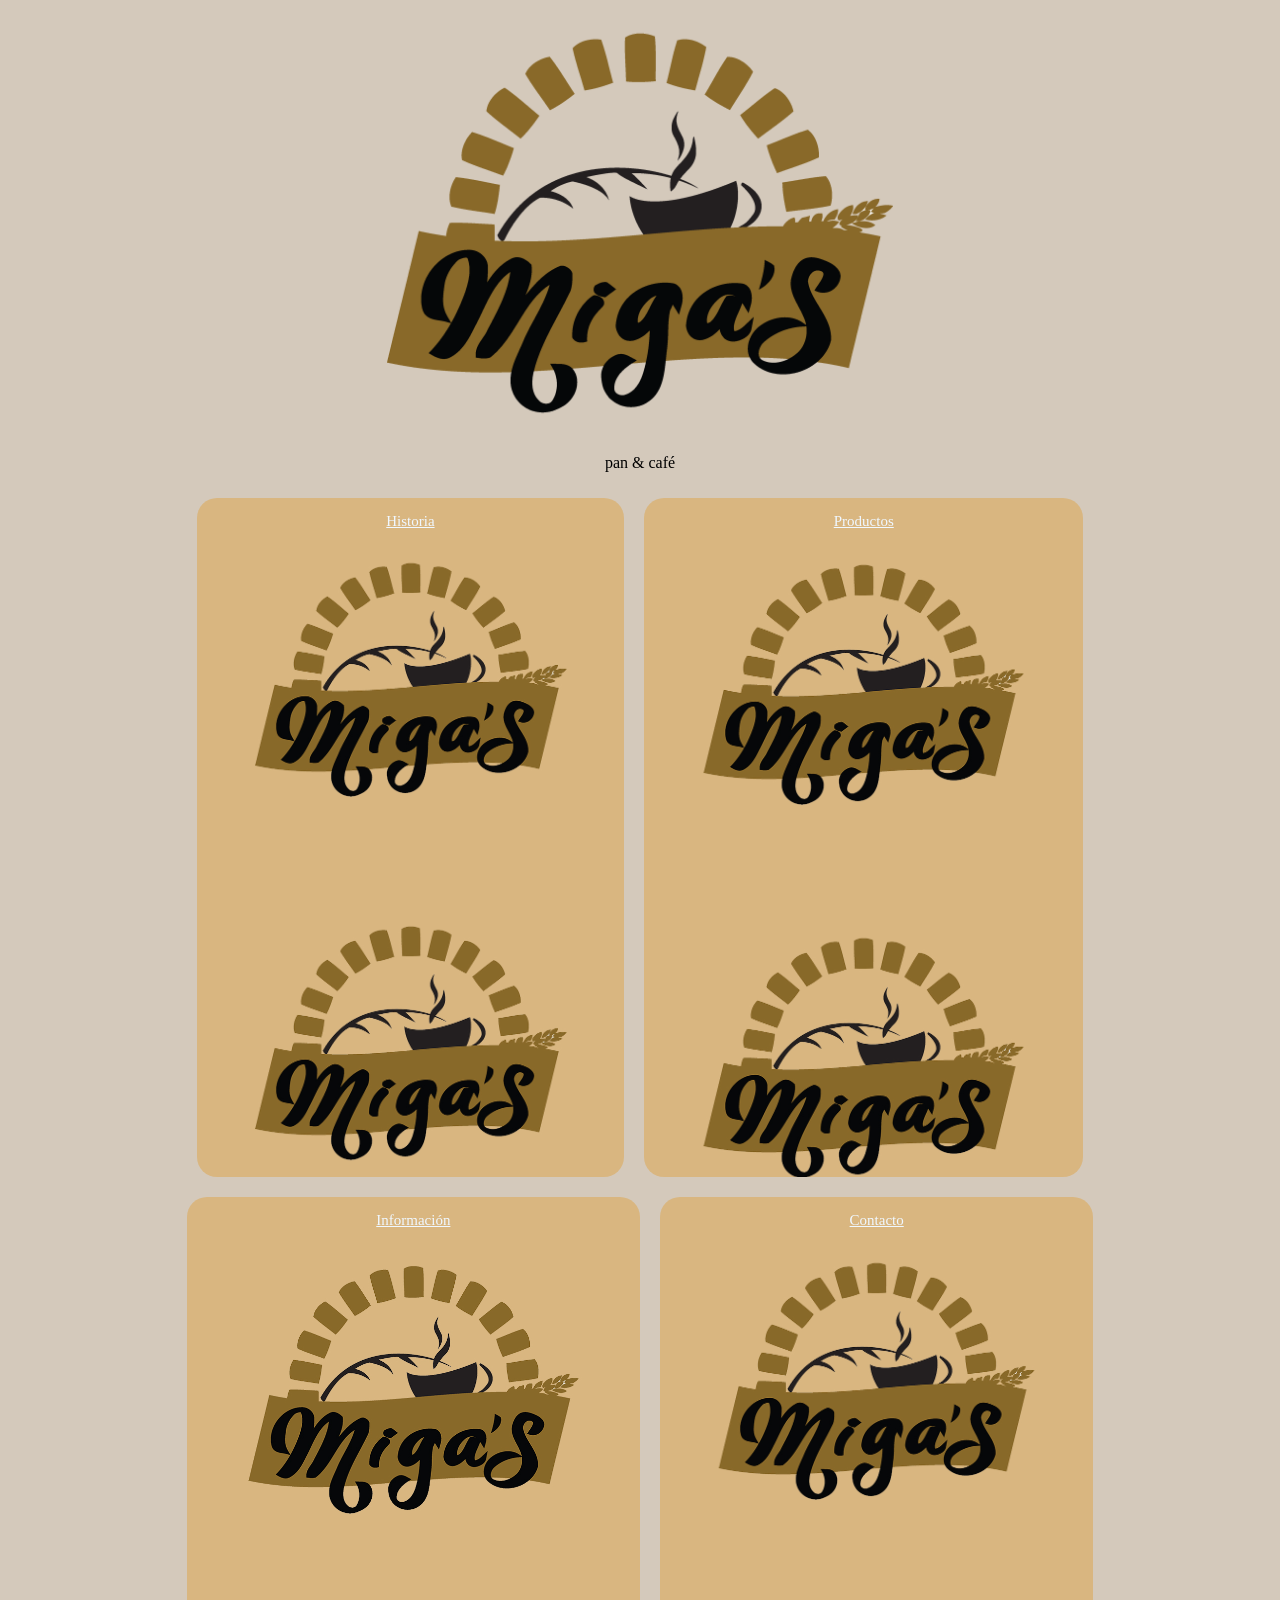
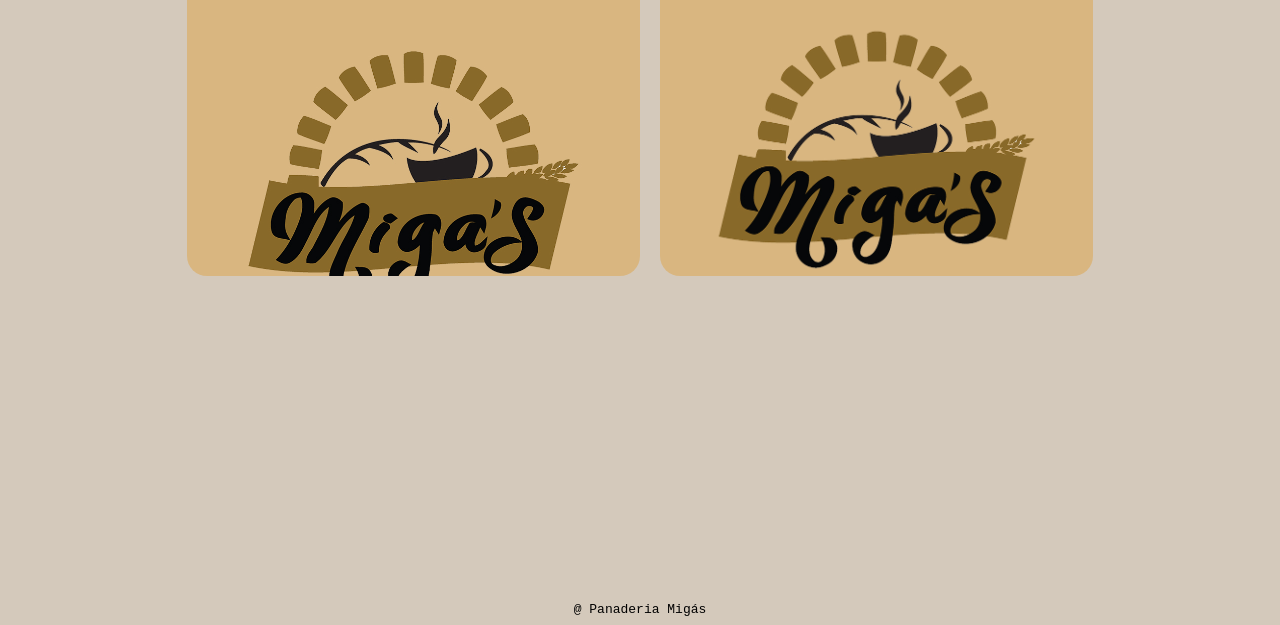
==== index.html @ 98c4b70e "Agregando html al 50% de [Panaderia Migas] con diseño y botones listos." ====
<!DOCTYPE html>
<html lang="en">
<head>
    <meta charset="UTF-8">
    <meta name="viewport" content="width=device-width, initial-scale=1.0">
    <title>Panaderia Migas</title>
    <link rel="stylesheet" href="styles.css">
</head>
<body>
    <a href="" id="logo">
        <img src="pan_log.png" alt="migas_panaderia" style="width: 40%; height: auto;">
    </a>
    <p id="slogan">pan & café</p>
    <div>
        <a href="" id="box1">
            <p>Historia</p>
        </a>
        <a href="" id="box2">
            <p>Productos</p>
        </a>
    </div>
    <div>
        <a href="" id="box3">
            <p>Información</p>
        </a>
        <a href="" id="box4">
            <p>Contacto</p>
        </a>
    </div>
    <div>
        <code>@ Panaderia Migás</code>
    </div>
</body>
</html>
---- styles.css ----
/*Principal*/
body {
    background-color: rgb(212, 201, 187);
}
div {
    align-items: center;
    display: flex;
    justify-content: center;
}
code {
    padding-top: 25%;
}

/*Logo y slogan*/
#logo {
    align-items: center;
    display: flex;
    justify-content: center;
}
#slogan {
    align-items: center;
    display: flex;
    justify-content: center;
}

/*Cajas*/
#box1 {
    background-image: url(buttons_pan.jpg);
    background-size: 100%;
    padding-inline-start: 15%;
    padding-right: 15%;
    border-radius: 20px;
    margin: 10px;
    color: aliceblue;
    font-family: 'Lucida Sans Unicode';
    font-size: 15px;
    padding-bottom: 50%;
}
#box1:hover {
    background-image: url(histo.jpg);
        background-size: cover;
}

#box2 {
    background-image: url(buttons_pan.jpg);
    background-size: 100%;
    padding-inline-end: 15%;
    padding-left: 15%;
    border-radius: 20px;
    margin: 10px;
    color: aliceblue;
    font-family: 'Lucida Sans Unicode';
    font-size: 15px;
    padding-bottom: 50%;
}
#box2:hover {
    background-image: url(https://scontent.ftgz3-1.fna.fbcdn.net/v/t39.30808-6/480457682_9093216020732433_685767228971511153_n.jpg?_nc_cat=106&ccb=1-7&_nc_sid=3a1ebe&_nc_eui2=AeEY970RivjU5Q7GiGHjUss4i7zcPcrvUJaLvNw9yu9QlsKVLI19E1CerW5B11DMR_XMMtcc6X3ZwFrm63zraU3B&_nc_ohc=GAn8iuDwkPQQ7kNvwGjjfX_&_nc_oc=Adr9y_9zwAmY_Jown298I0aGk99KNLliAxm6sc-DMVQh0X43ow9KchpF_jELG70nCjofrA-KDGHNDCyuM8GPSRwg&_nc_zt=23&_nc_ht=scontent.ftgz3-1.fna&_nc_gid=yz5uU9SrqaTZfpyHsXs2Lw&_nc_ss=7b2a8&oh=00_Af5QyFzy61EjC2wHA5oCNo_EQUT5GTurM9ZpgNw16CemwQ&oe=6A0C31F6);
        background-size: cover;
}

#box3 {
    background-image: url(buttons_pan.jpg);
    background-size: 100%;
    padding-inline-end: 15%;
    padding-left: 15%;
    border-radius: 20px;
    margin: 10px;
    color: aliceblue;
    font-family: 'Lucida Sans Unicode';
    font-size: 15px;
    padding-bottom: 50%;
}
#box3:hover {
    background-image: url(info.jpg);
        background-size: cover;
}

#box4 {
    background-image: url(buttons_pan.jpg);
    background-size: 100%;
    padding-inline-start: 15%;
    padding-right: 15%;
    border-radius: 20px;
    margin: 10px;
    color: aliceblue;
    font-family: 'Lucida Sans Unicode';
    font-size: 15px;
    padding-bottom: 50%;
}
#box4:hover {
    background-image: url(https://scontent.ftgz3-1.fna.fbcdn.net/v/t39.30808-6/306085541_507559771373150_1395503945778530230_n.png?_nc_cat=109&ccb=1-7&_nc_sid=cc71e4&_nc_eui2=AeG4ohmrzzdTRUjPIv_q1l_fLhH1wNzxcG8uEfXA3PFwb4TB5ttr7rPpsDzlG648DR-oCcJMLb98GMi-08hVjWwF&_nc_ohc=UsLWCG7FWWEQ7kNvwH4nTp2&_nc_oc=AdrknoEepgkWVA58i3XD_gppbxRIJTwgIC0I_jILRSPuMvzBtnj1jVv2PNmvrEkhTv5gU2eNlX2QH1dt2NYDmbyH&_nc_zt=23&_nc_ht=scontent.ftgz3-1.fna&_nc_gid=CWSiij7f3H3I3l3QXN87NA&_nc_ss=7b2a8&oh=00_Af6vl7RpKcYqlxx-WB6FBscrnxq_kGPyfCNcdZ30pfiqmQ&oe=6A0C2CE7);
    background-size: cover;
}
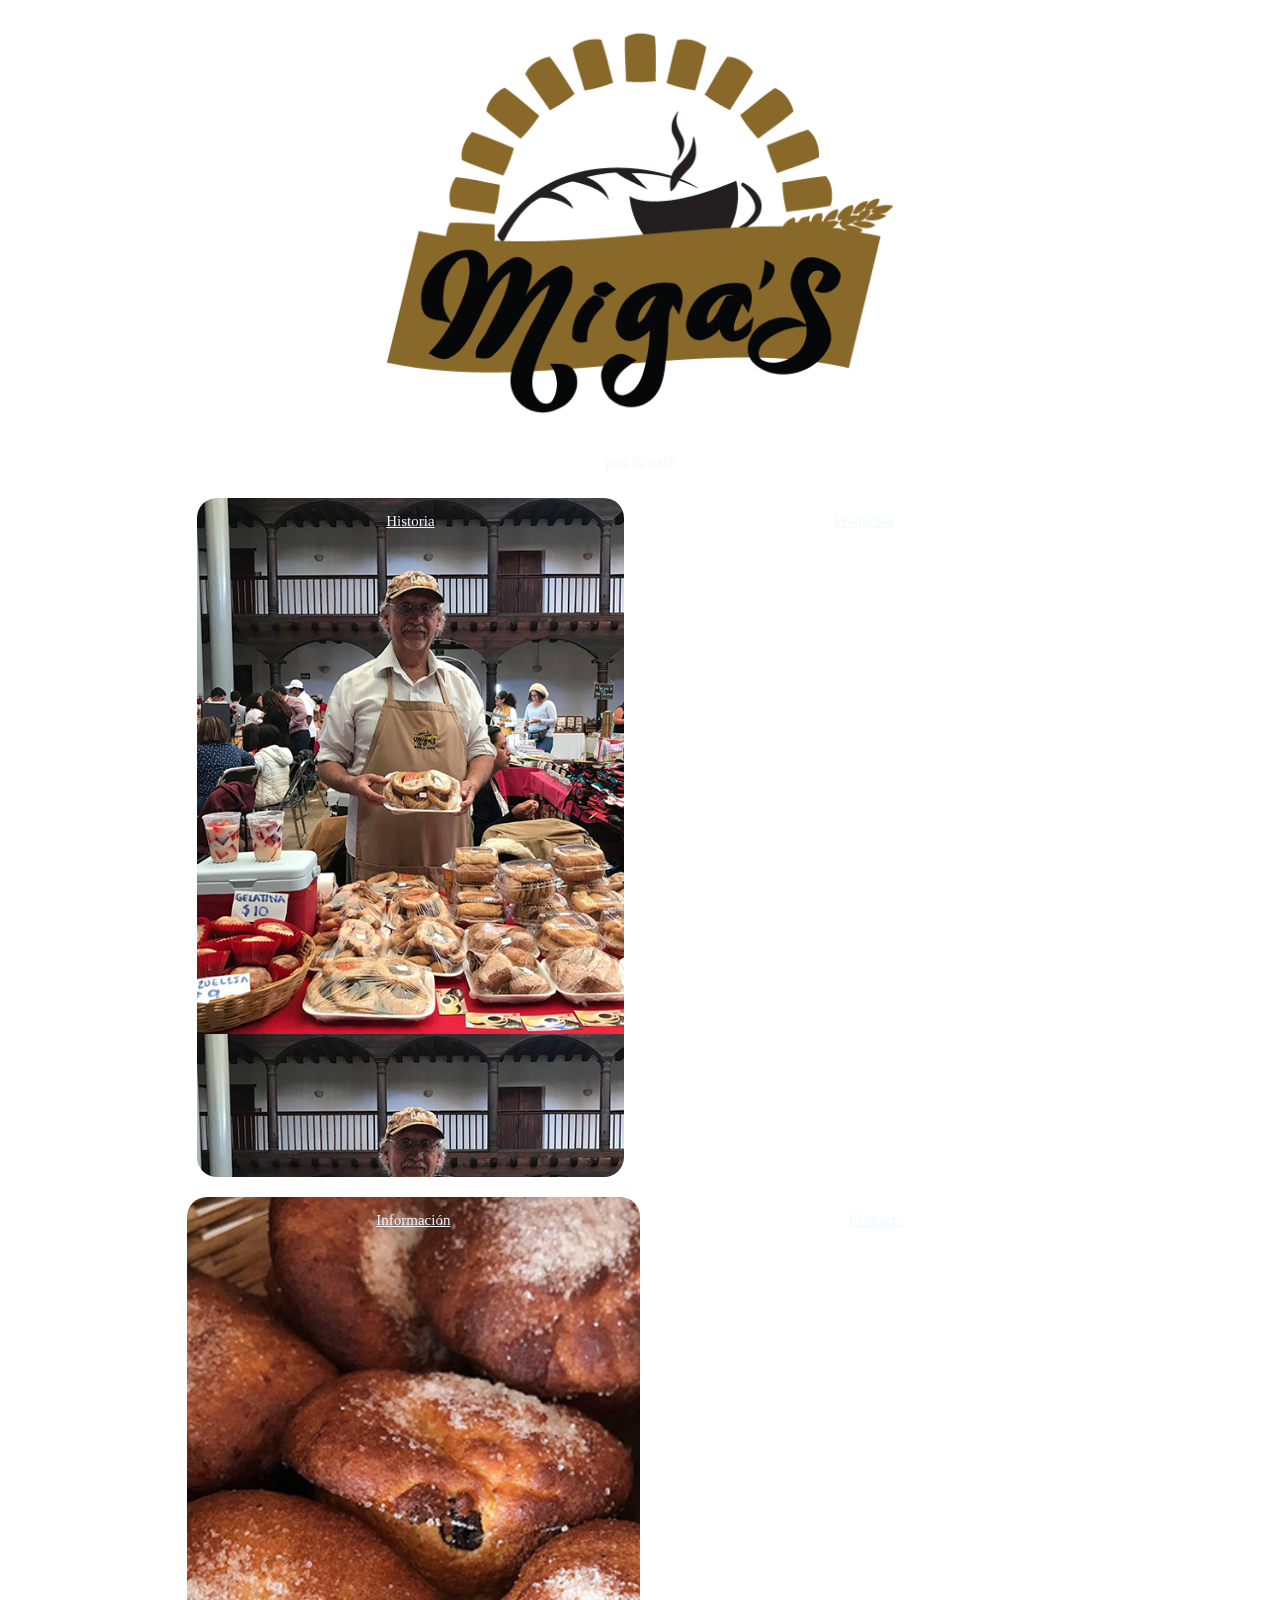
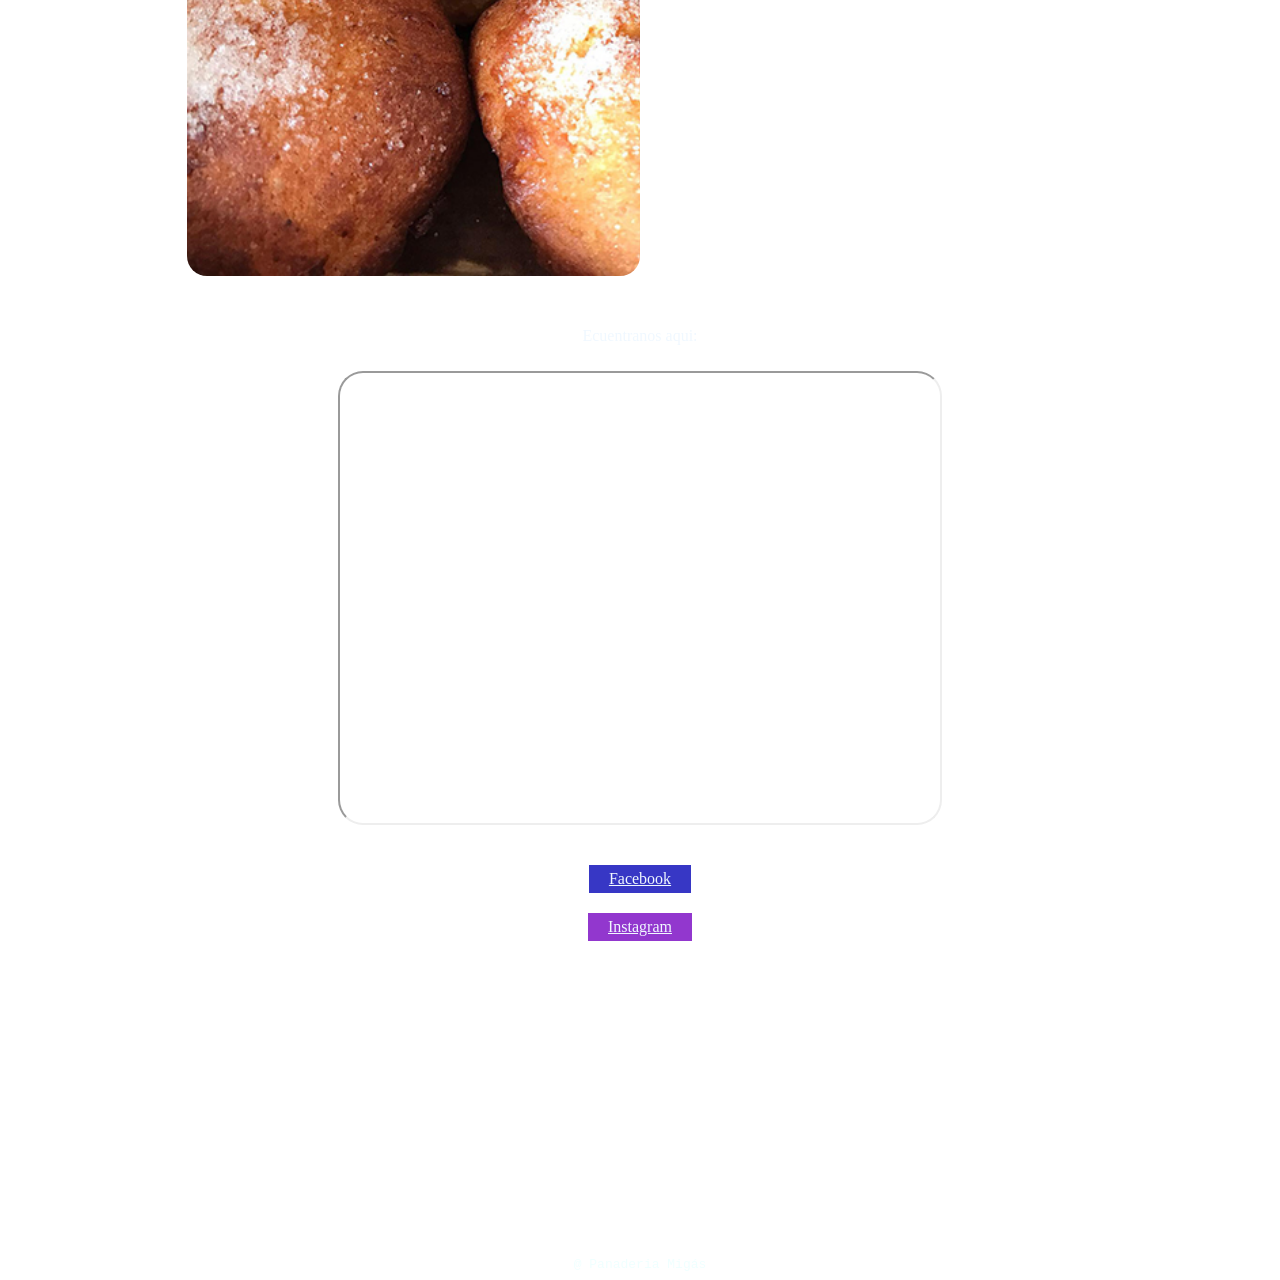
==== commit d5e6d19d: "Agregando hipervinculos y enlances de botones, llenando paginas inferiores." ====
--- a/index.html
+++ b/index.html
@@ -3,6 +3,7 @@
 <head>
     <meta charset="UTF-8">
     <meta name="viewport" content="width=device-width, initial-scale=1.0">
+    <link rel="shortcut icon" href="pan_log_.ico">
     <title>Panaderia Migas</title>
     <link rel="stylesheet" href="styles.css">
 </head>
@@ -12,20 +13,32 @@
     </a>
     <p id="slogan">pan & café</p>
     <div>
-        <a href="" id="box1">
+        <a href="hist.html" id="box1">
             <p>Historia</p>
         </a>
-        <a href="" id="box2">
+        <a href="prod.html" id="box2">
             <p>Productos</p>
         </a>
     </div>
     <div>
-        <a href="" id="box3">
+        <a href="info.html" id="box3">
             <p>Información</p>
         </a>
-        <a href="" id="box4">
+        <a href="contac.html" id="box4">
             <p>Contacto</p>
         </a>
+    </div>
+    <div>
+        <p id="ubicacion" style="color: aliceblue; padding: 10px; padding-top: 25px;">Ecuentranos aqui:</p>
+    </div>
+    <div>
+        <iframe src="https://www.google.com/maps/embed?pb=!1m18!1m12!1m3!1d1390.492861554861!2d-92.64117160641554!3d16.72957072572031!2m3!1f0!2f0!3f0!3m2!1i1024!2i768!4f13.1!3m3!1m2!1s0x85ed456ac537530f%3A0x30c787e50de6e213!2sMIGAS%20PAN%20CAF%C3%89!5e0!3m2!1ses-419!2smx!4v1778821176847!5m2!1ses-419!2smx" width="600" height="450" style="border-radius:25px;" allowfullscreen="" loading="lazy" referrerpolicy="no-referrer-when-downgrade"></iframe>
+    </div>
+    <div>
+        <a href="https://www.facebook.com/migaspancafe" id="facebook">Facebook</a>
+    </div>
+    <div>
+        <a href="https://www.instagram.com/migaspancafe/" id="instagram">Instagram</a>
     </div>
     <div>
         <code>@ Panaderia Migás</code>
--- a/styles.css
+++ b/styles.css
@@ -1,6 +1,7 @@
 /*Principal*/
 body {
-    background-color: rgb(212, 201, 187);
+    background-image: url(https://img.pikbest.com/origin/10/12/90/059pIkbEsTXP6.jpg!w700wp);
+    background-size: cover;
 }
 div {
     align-items: center;
@@ -9,6 +10,7 @@
 }
 code {
     padding-top: 25%;
+    color: azure;
 }
 
 /*Logo y slogan*/
@@ -21,11 +23,13 @@
     align-items: center;
     display: flex;
     justify-content: center;
+    color: aliceblue;
+    font-family: 'Lucida Sans Unicide';
 }
 
 /*Cajas*/
 #box1 {
-    background-image: url(buttons_pan.jpg);
+    background-image: url(histo.jpg);
     background-size: 100%;
     padding-inline-start: 15%;
     padding-right: 15%;
@@ -37,13 +41,14 @@
     padding-bottom: 50%;
 }
 #box1:hover {
-    background-image: url(histo.jpg);
-        background-size: cover;
+    background-image: url(buttons_pan.jpg);
+        background-size: 100%;
+            transform: scale(1.1);
 }
 
 #box2 {
-    background-image: url(buttons_pan.jpg);
-    background-size: 100%;
+    background-image: url(https://scontent.ftgz3-1.fna.fbcdn.net/v/t39.30808-6/480457682_9093216020732433_685767228971511153_n.jpg?_nc_cat=106&ccb=1-7&_nc_sid=3a1ebe&_nc_eui2=AeEY970RivjU5Q7GiGHjUss4i7zcPcrvUJaLvNw9yu9QlsKVLI19E1CerW5B11DMR_XMMtcc6X3ZwFrm63zraU3B&_nc_ohc=GAn8iuDwkPQQ7kNvwGjjfX_&_nc_oc=Adr9y_9zwAmY_Jown298I0aGk99KNLliAxm6sc-DMVQh0X43ow9KchpF_jELG70nCjofrA-KDGHNDCyuM8GPSRwg&_nc_zt=23&_nc_ht=scontent.ftgz3-1.fna&_nc_gid=yz5uU9SrqaTZfpyHsXs2Lw&_nc_ss=7b2a8&oh=00_Af5QyFzy61EjC2wHA5oCNo_EQUT5GTurM9ZpgNw16CemwQ&oe=6A0C31F6);
+    background-size: cover;
     padding-inline-end: 15%;
     padding-left: 15%;
     border-radius: 20px;
@@ -54,13 +59,14 @@
     padding-bottom: 50%;
 }
 #box2:hover {
-    background-image: url(https://scontent.ftgz3-1.fna.fbcdn.net/v/t39.30808-6/480457682_9093216020732433_685767228971511153_n.jpg?_nc_cat=106&ccb=1-7&_nc_sid=3a1ebe&_nc_eui2=AeEY970RivjU5Q7GiGHjUss4i7zcPcrvUJaLvNw9yu9QlsKVLI19E1CerW5B11DMR_XMMtcc6X3ZwFrm63zraU3B&_nc_ohc=GAn8iuDwkPQQ7kNvwGjjfX_&_nc_oc=Adr9y_9zwAmY_Jown298I0aGk99KNLliAxm6sc-DMVQh0X43ow9KchpF_jELG70nCjofrA-KDGHNDCyuM8GPSRwg&_nc_zt=23&_nc_ht=scontent.ftgz3-1.fna&_nc_gid=yz5uU9SrqaTZfpyHsXs2Lw&_nc_ss=7b2a8&oh=00_Af5QyFzy61EjC2wHA5oCNo_EQUT5GTurM9ZpgNw16CemwQ&oe=6A0C31F6);
-        background-size: cover;
+    background-image: url(buttons_pan.jpg);
+        background-size: 100%;
+            transform: scale(1.1);
 }
 
 #box3 {
-    background-image: url(buttons_pan.jpg);
-    background-size: 100%;
+    background-image: url(info.jpg);
+    background-size: cover;
     padding-inline-end: 15%;
     padding-left: 15%;
     border-radius: 20px;
@@ -71,12 +77,13 @@
     padding-bottom: 50%;
 }
 #box3:hover {
-    background-image: url(info.jpg);
-        background-size: cover;
+    background-image: url(buttons_pan.jpg);
+        background-size: 100%;
+            transform: scale(1.1);
 }
 
 #box4 {
-    background-image: url(buttons_pan.jpg);
+    background-image: url(https://scontent.ftgz3-1.fna.fbcdn.net/v/t39.30808-6/306085541_507559771373150_1395503945778530230_n.png?_nc_cat=109&ccb=1-7&_nc_sid=cc71e4&_nc_eui2=AeG4ohmrzzdTRUjPIv_q1l_fLhH1wNzxcG8uEfXA3PFwb4TB5ttr7rPpsDzlG648DR-oCcJMLb98GMi-08hVjWwF&_nc_ohc=UsLWCG7FWWEQ7kNvwH4nTp2&_nc_oc=AdrknoEepgkWVA58i3XD_gppbxRIJTwgIC0I_jILRSPuMvzBtnj1jVv2PNmvrEkhTv5gU2eNlX2QH1dt2NYDmbyH&_nc_zt=23&_nc_ht=scontent.ftgz3-1.fna&_nc_gid=CWSiij7f3H3I3l3QXN87NA&_nc_ss=7b2a8&oh=00_Af6vl7RpKcYqlxx-WB6FBscrnxq_kGPyfCNcdZ30pfiqmQ&oe=6A0C2CE7);
     background-size: 100%;
     padding-inline-start: 15%;
     padding-right: 15%;
@@ -88,6 +95,26 @@
     padding-bottom: 50%;
 }
 #box4:hover {
-    background-image: url(https://scontent.ftgz3-1.fna.fbcdn.net/v/t39.30808-6/306085541_507559771373150_1395503945778530230_n.png?_nc_cat=109&ccb=1-7&_nc_sid=cc71e4&_nc_eui2=AeG4ohmrzzdTRUjPIv_q1l_fLhH1wNzxcG8uEfXA3PFwb4TB5ttr7rPpsDzlG648DR-oCcJMLb98GMi-08hVjWwF&_nc_ohc=UsLWCG7FWWEQ7kNvwH4nTp2&_nc_oc=AdrknoEepgkWVA58i3XD_gppbxRIJTwgIC0I_jILRSPuMvzBtnj1jVv2PNmvrEkhTv5gU2eNlX2QH1dt2NYDmbyH&_nc_zt=23&_nc_ht=scontent.ftgz3-1.fna&_nc_gid=CWSiij7f3H3I3l3QXN87NA&_nc_ss=7b2a8&oh=00_Af6vl7RpKcYqlxx-WB6FBscrnxq_kGPyfCNcdZ30pfiqmQ&oe=6A0C2CE7);
-    background-size: cover;
+    background-image: url(buttons_pan.jpg);
+        background-size: 100%;
+            transform: scale(1.1);
+}
+
+/*Redes*/
+
+#facebook {
+    background-color: rgb(55, 55, 197);
+    padding: 5px;
+    padding-left: 20px;
+    padding-right: 20px;
+    color: aliceblue;
+    margin: 20px;
+    margin-top: 40px;
+}
+#instagram {
+    color: aliceblue;
+    padding: 5px;
+    padding-left: 20px;
+    padding-right: 20px;    
+    background-color: rgb(146, 55, 206);
 }
